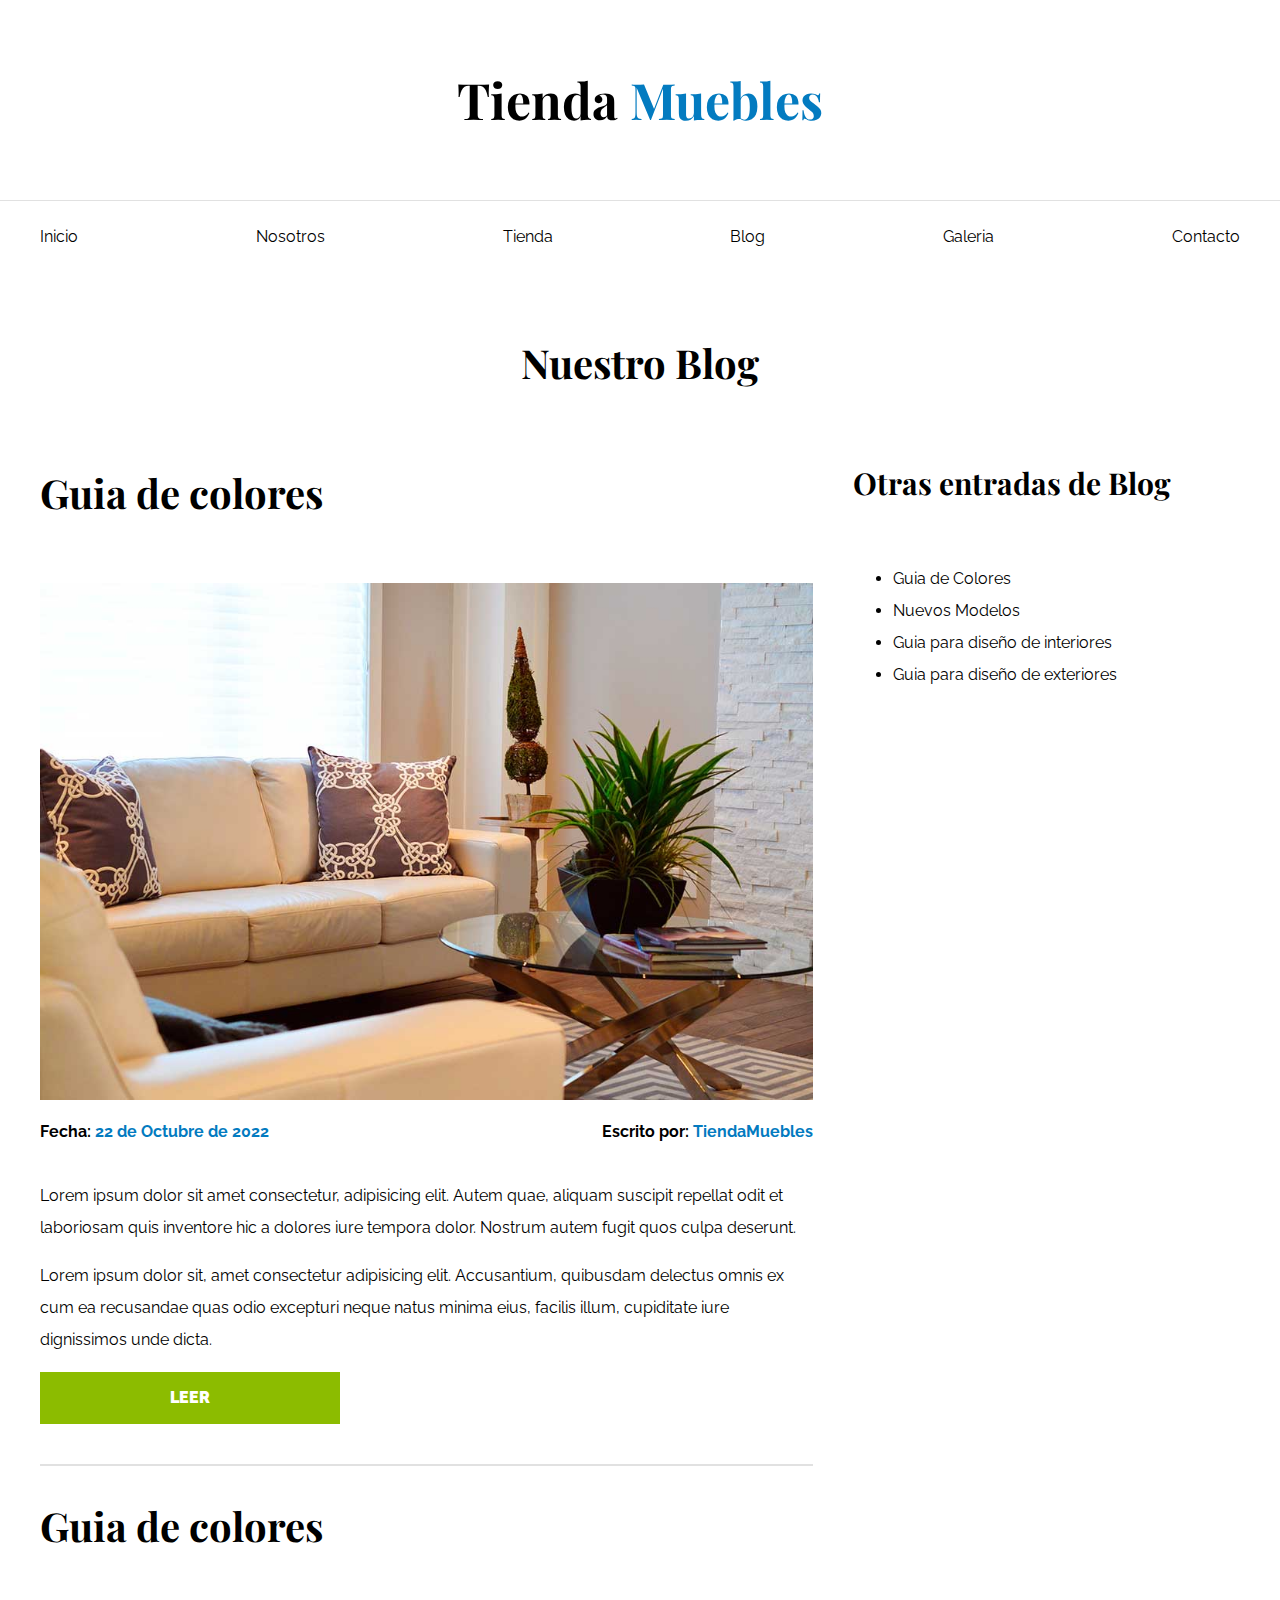
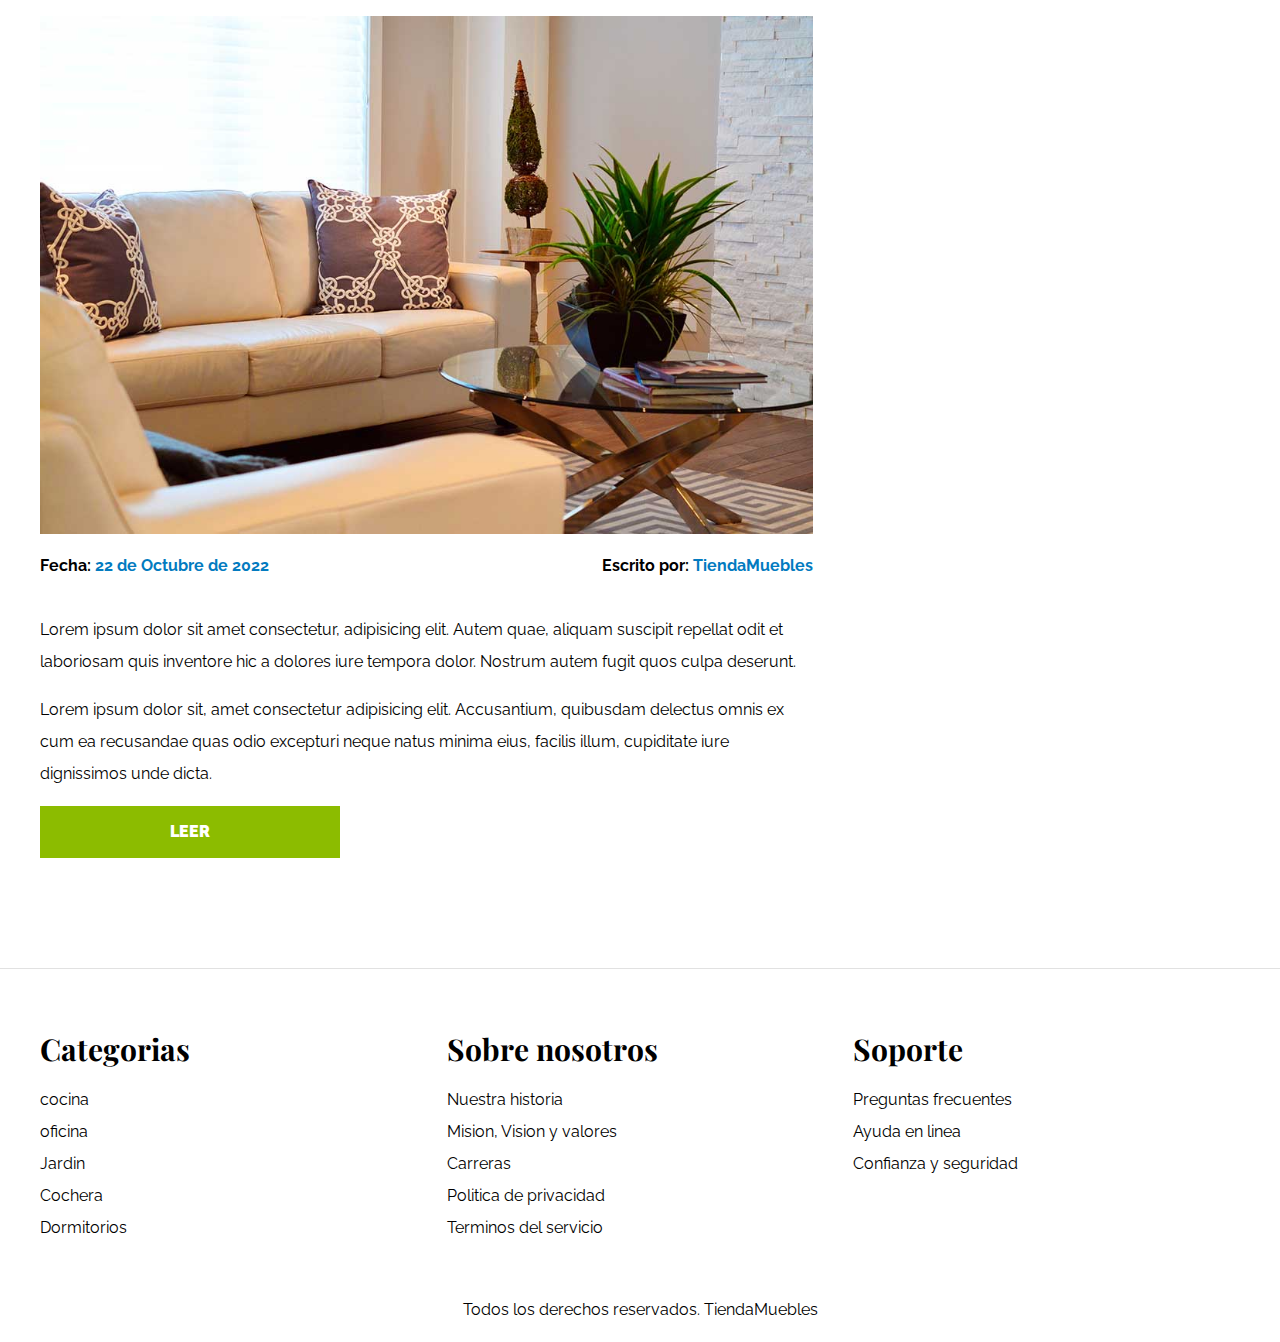
==== blog.html @ dae8cab8 "Se finaliza la pagina web" ====
<!DOCTYPE html>
<html lang="es">
<head>
    <meta charset="UTF-8">
    <meta name="viewport" content="width=device-width, initial-scale=1.0">
    <title>Ecommerce-Blog</title>
    <link rel="stylesheet" href="./css/normalize.css">
    <link rel="preconnect" href="https://fonts.googleapis.com">
    <link rel="preconnect" href="https://fonts.gstatic.com" crossorigin>
    <link href="https://fonts.googleapis.com/css2?family=Playfair+Display:ital,wght@0,400..900;1,400..900&family=Raleway:ital,wght@0,100..900;1,100..900&display=swap" rel="stylesheet">

    <link rel="stylesheet" href="./css/style.css">
</head>
<body>
    <header>
        <h1 class="nombre-sitio">Tienda <span> Muebles </span></h1>
    </header>
    
    <div class="contenedor-navegacion">
        <nav class="nav-principal contenedor">
            <a  href="./index.html">Inicio</a>
            <a  href="./nosotros.html">Nosotros</a>
            <a  href="./tienda.html">Tienda</a>
            <a  href="./blog.html">Blog</a>
            <a  href="./galeria.html">Galeria</a>
            <a  href="./contacto.html">Contacto</a>
        </nav>
    </div>

    <main class="contenido-principal contenedor">
        <h2 class="text-center"> Nuestro Blog</h2>

        <section class="contenedor-blog">
            <div class="blog">
                <article class="entrada">
                    
                    <h2>Guia de colores</h2>
                    
                    <div class="imagen">
                        <img src="img/nosotros.jpg" alt="imagen blog">
                    </div>

                    <div class="entrada-meta">
                        <p>Fecha: <span>22 de Octubre de 2022</span> </p>
                        <p>Escrito por: <span>TiendaMuebles</span> </p>
                    </div>

                    <div class="entrada-blog">
                        <p>
                            Lorem ipsum dolor sit amet consectetur, adipisicing elit. Autem quae, aliquam suscipit repellat odit et laboriosam quis inventore hic a dolores iure tempora dolor. Nostrum autem fugit quos culpa deserunt.
                        </p>
                        <p>
                            Lorem ipsum dolor sit, amet consectetur adipisicing elit. Accusantium, quibusdam delectus omnis ex cum ea recusandae quas odio excepturi neque natus minima eius, facilis illum, cupiditate iure dignissimos unde dicta.
                        </p>
                    </div>
                    
                    <a href="entrada.html" class="btn max-width-30">Leer</a>

                </article>

                <article class="entrada">
                    
                    <h2>Guia de colores</h2>
                    
                    <div class="imagen">
                        <img src="img/nosotros.jpg" alt="imagen blog">
                    </div>

                    <div class="entrada-meta">
                        <p>Fecha: <span>22 de Octubre de 2022</span> </p>
                        <p>Escrito por: <span>TiendaMuebles</span> </p>
                    </div>

                    <div class="entrada-blog">
                        <p>
                            Lorem ipsum dolor sit amet consectetur, adipisicing elit. Autem quae, aliquam suscipit repellat odit et laboriosam quis inventore hic a dolores iure tempora dolor. Nostrum autem fugit quos culpa deserunt.
                        </p>
                        <p>
                            Lorem ipsum dolor sit, amet consectetur adipisicing elit. Accusantium, quibusdam delectus omnis ex cum ea recusandae quas odio excepturi neque natus minima eius, facilis illum, cupiditate iure dignissimos unde dicta.
                        </p>
                    </div>
                    
                    <a href="entrada.html" class="btn max-width-30">Leer</a>
                
                </article>
            </div>

            <aside>
                <h3> Otras entradas de Blog</h3>
                <ul>
                    <li>
                        <a href="entrada.html"> Guia de Colores</a>
                    </li>
                    <li>
                        <a href="entrada.html"> Nuevos Modelos</a>
                    </li>
                    <li>
                        <a href="entrada.html"> Guia para diseño de interiores</a>
                    </li>
                    <li>
                        <a href="entrada.html"> Guia para diseño de exteriores</a>
                    </li>
                    

                </ul>
            </aside>
        </section>

    </main>

    <footer class="site-footer">
        <div class="grid-footer contenedor">

        <div>
                    <h3>Categorias</h3>
                    <nav class="footer-menu">
                        <a href="#">cocina</a>
                        <a href="#">oficina</a>
                        <a href="#">Jardin</a>
                        <a href="#">Cochera</a>
                        <a href="#">Dormitorios</a>
                    </nav>
                </div>

                <div>
                    <h3>Sobre nosotros</h3>
                    <nav class="footer-menu">
                        <a href="#">Nuestra historia</a>
                        <a href="#">Mision, Vision y valores</a>
                        <a href="#">Carreras</a>
                        <a href="#">Politica de privacidad</a>
                        <a href="#">Terminos del servicio</a>
                    </nav>
                </div>

                <div>
                    <h3>Soporte</h3>
                    <nav class="footer-menu"">
                        <a href="#">Preguntas frecuentes</a>
                        <a href="#">Ayuda en linea</a>
                        <a href="#">Confianza y seguridad</a>
                    </nav>
                </div>
            </div>
        <p class="copyright">Todos los derechos reservados. TiendaMuebles</p>
    </footer>
</body>
</html>
---- css/style.css ----
html{
    box-sizing: border-box;
    font-size: 62.5%; /* 1rem = 10px */
}

body{
    font-family: "Raleway", sans-serif;
    font-size: 1.6rem;
    line-height: 2 ;
}

*, *:before, *:after{
    box-sizing: inherit;
}


.nombre-sitio{
    margin-top: 5rem;
    text-align: center;
    
    
}


/**Globales**/


.btn{
     background-color: #8cbc00;
    display: block;
    color: #fff;
    text-transform: uppercase ;
    font-weight: 900;
    padding: 1rem;
    transition: background-color .3s ease-out;
    -webkit-transition: background-color .3s ease-out;
    -moz-transition: background-color .3s ease-out;
    -ms-transition: background-color .3s ease-out;
    -o-transition: background-color .3s ease-out;
    text-align: center;
    border: none;

}

.btn:hover{
    background-color: #769c02;
    cursor: pointer;

}

/*Utilidades*/

.text-center{
    text-align: center;
}

.max-width-30{
    max-width: 30rem;
}


/**Header y Navegacion**/


a{
    text-decoration: none;
    color: #000;
}

h1,
h2,
h3{
    font-family: "Playfair Display", serif;
    margin: 0 0 5rem 0;
}


h1{
    font-size: 5rem;
}

h2{
    font-size: 4rem;
}

h3{
    font-size: 3rem;
}


.contenedor{
    max-width: 120rem;
    margin-inline: auto;
}

img{
    max-width: 100%;
    display: block;
}

.nombre-sitio span{
    color: #037bc0;
}

.contenedor-navegacion{
    border-top: .1px solid #e1e1e1;
}

.nav-principal{
    padding: 2rem 0;
    display: flex;
    justify-content: space-between;
    
     
}

.enlace{
    text-transform: uppercase;
    font-weight: bold;
    text-decoration: none;
    color: #037bc0;
}

.hero{
    background-image: url(../img/principal.jpg);
    background-repeat: no-repeat;
    background-size: cover;
    height: 55rem;
    background-position: center center;
}

.categorias{
    padding-top: 5rem;

}

.categorias h2{
    text-align: center;
}

.categoria a{
    text-align: center;
    display: block;
    font-size: 2rem;
    padding: 2rem;
}

.categoria a:hover{
    background-color: #037bc0;
    color: #fff;
    border-bottom-right-radius: 1rem;
}

.listado-categorias{
    display:grid;
    grid-template-columns: repeat(3, 1fr);
    gap: 2rem;
    

}



/*bloque nosotros*/

.sobre-nosotros{
    background-image: linear-gradient(to right, transparent 50%, #037bc0 50%, #037bc0 100%), url(../img/nosotros.jpg);
    padding: 10rem  0;
    background-repeat: no-repeat;
    background-size: 100%, 120rem;
    background-position: left center;
    margin-top: 6rem;
    
}

.sobre-nosotros-grid{
    display: flex;
    justify-content: flex-end;

}

.texto-nosotros{
    flex-basis: 50%;
    padding-left: 10rem;
    color: #fff
}

/*listado productos*/

.contenido-principal{
    padding-top: 5rem;
}

.listado-productos{
    display: grid;
    grid-template-columns: repeat(6, 1fr);
    gap: 2rem;
}

.producto:nth-child(1){
    grid-column-start: 1;
    grid-column-end: 7;
    display: grid;
    grid-template-columns: 3fr 1fr;
}

.producto:nth-child(1) img{
    height: 50rem;
    width: 100%;
    object-fit: fill;
    
    
}

.producto:nth-child(2) img, .producto:nth-child(3) img {
     width: 100%;
     height: 30rem;
     object-fit: cover;
}

.producto:nth-child(2){
    grid-column-start: 1;
    grid-column-end: 4;
}

.producto:nth-child(3){
    grid-column-start: 4;
    grid-column-end: 7;
}

.producto:nth-child(4){
    grid-column-start: 1;
    grid-column-end: 3;
}

.producto:nth-child(5){
    grid-column-start: 3;
    grid-column-end: 5;
}

.producto:nth-child(6){
    grid-column-start: 5;
    grid-column-end: 7;
}

.producto:nth-child(2) img,
.producto:nth-child(3) img {
    height: 30rem;
    width: 100%;
    object-fit: cover;
}

.producto{
    background-color: #037bc0;
}

.texto-producto{
    text-align: center;
    color: #fff;
    padding: 5rem;

}

.texto-producto h3{
    margin: 0rem 0 0.5rem 0;
}

.texto-producto .precio{
    font-size: 2.8rem;
    font-weight: 900;
}

/*footer*/

.site-footer h3{
    margin-bottom: .5rem;

}

.site-footer {
    border-top: 1px solid #e1e1e1 ;
    margin-top: 5rem;
    padding-top: 5rem;
}

.grid-footer{
    display: grid;
    grid-template-columns: repeat(3, 1fr);
    gap: 2rem;
    
}

.footer-menu a{
display: block;

}

.copyright{
    margin-top: 5rem;
    text-align: center;
}

/*Nosotros*/

.contenido-nosotros{
    display: grid;
    grid-template-columns: 2fr 1fr;
    grid-template-columns: repeat(auto-fit, minmax(25rem, 1fr));
    column-gap: 4rem;
}

.informacion-nosotros{
    display: flex;
    flex-direction: column;
    justify-content: space-between;

}

/* Blog*/
.contenedor-blog{
    display: grid;
    grid-template-columns: 2fr 1fr;
    column-gap: 4rem;
}

.entrada{
    border-bottom: 2px solid #e1e1e1;
    padding-bottom: 4rem;
    margin-bottom: 2rem;
}

.entrada:last-of-type{
    border: none;
}

.entrada-meta{
    display: flex;
    justify-content: space-between;
}

.entrada-meta p{
    font-weight: bold;
}

.entrada-meta span{
    color: #037bc0;

}

.contenido-entrada-blog{
    width: 60rem;
    margin-inline: auto;
}

/*Galeria*/

.galeria{
    list-style: none;
    padding: 0;
    margin: 0;
    display: grid;
    grid-template-columns: repeat(3, 1fr);
    gap: 2rem;

}

.galeria img{
    height: 40rem;
    width: 40rem;
    object-fit: cover;
}

/*Contacto*/

.formulario{
    max-width: 60rem;
    margin-inline: auto;
}

.formulario fieldset{
    border: 1px solid black;
    margin-bottom: 2rem;
}

.formulario legend{
    background-color: #005485;
    width: 100%;
    text-align: center;
    color: #fff;
    text-transform: uppercase;
    font-weight: 900;
    padding: 1rem;
}

.campo{
    display: flex;
    margin-bottom: 2rem ;
}

.campo label{
    flex-basis: 10rem;
}

.campo input:not( [type="radio"]),
.campo textarea,
.campo select {
    flex: 1;
    border: 1px solid #e1e1e1;
    padding: 1rem;
}
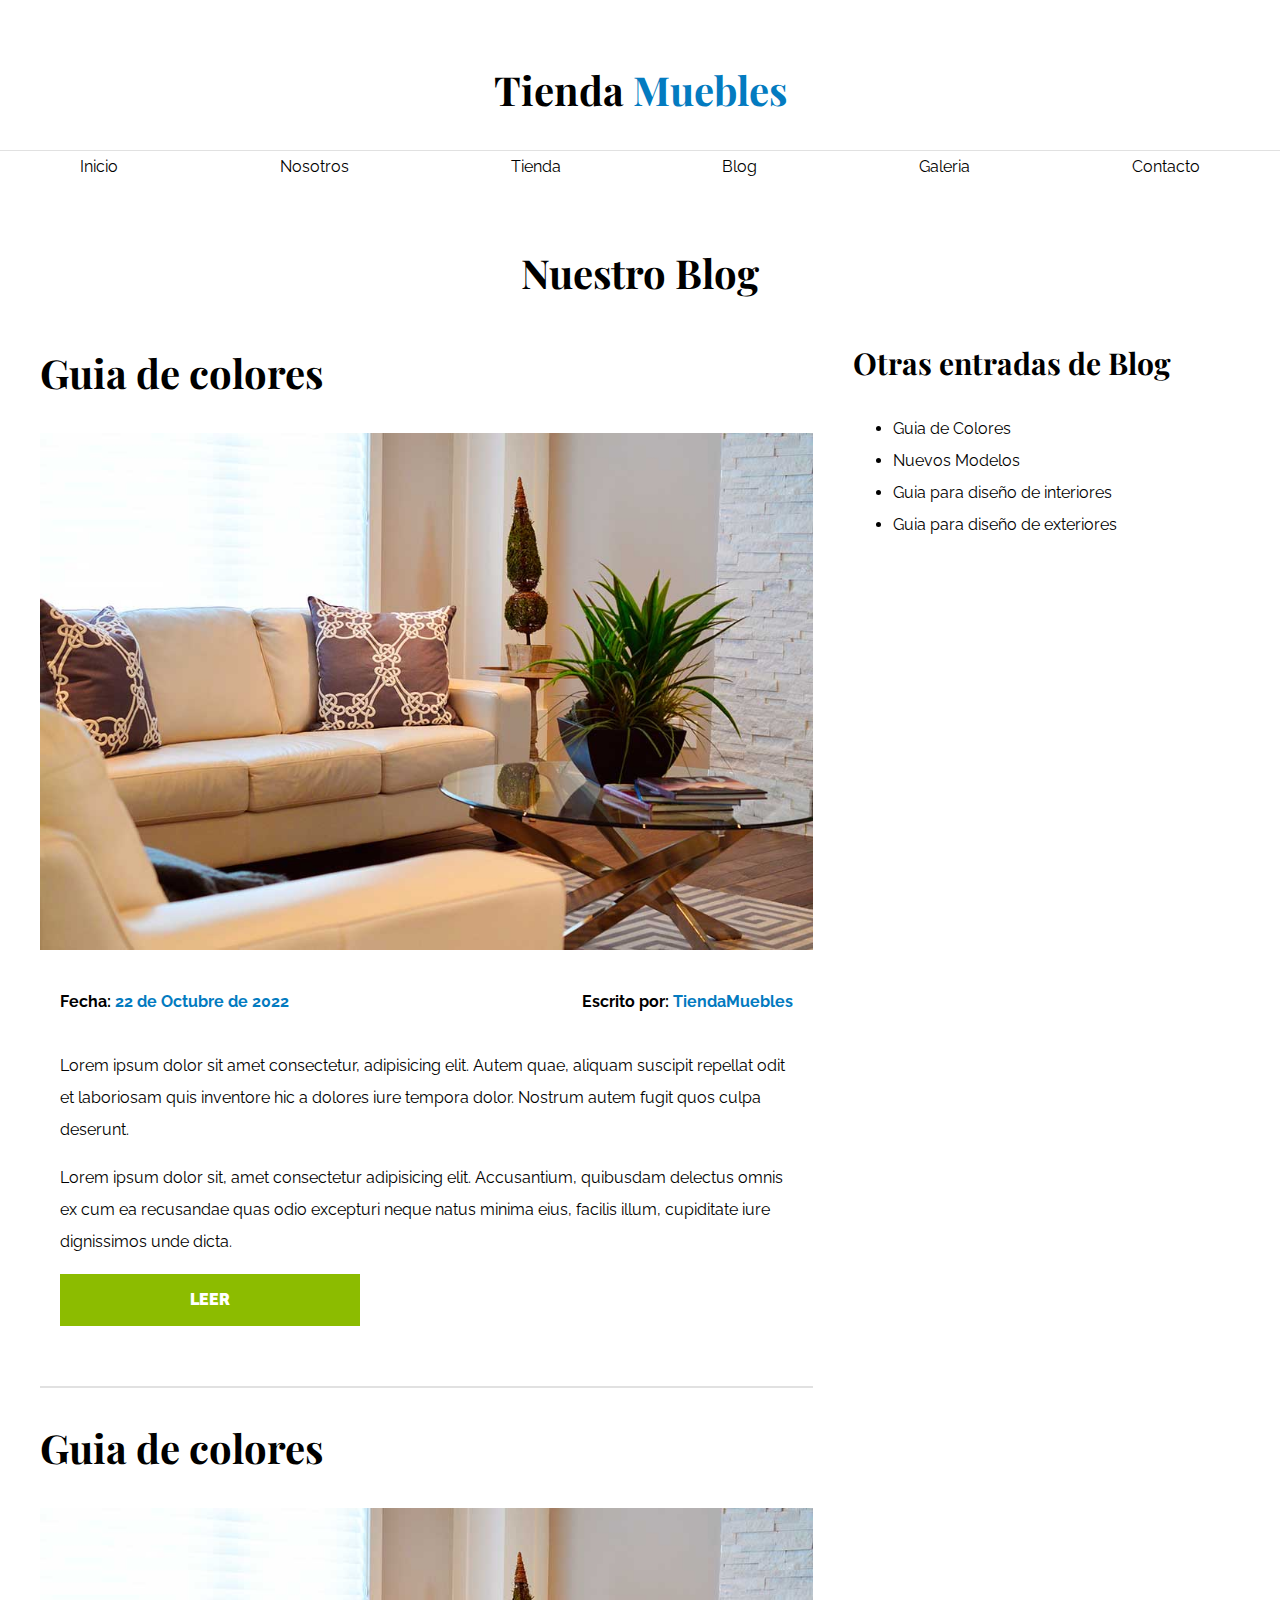
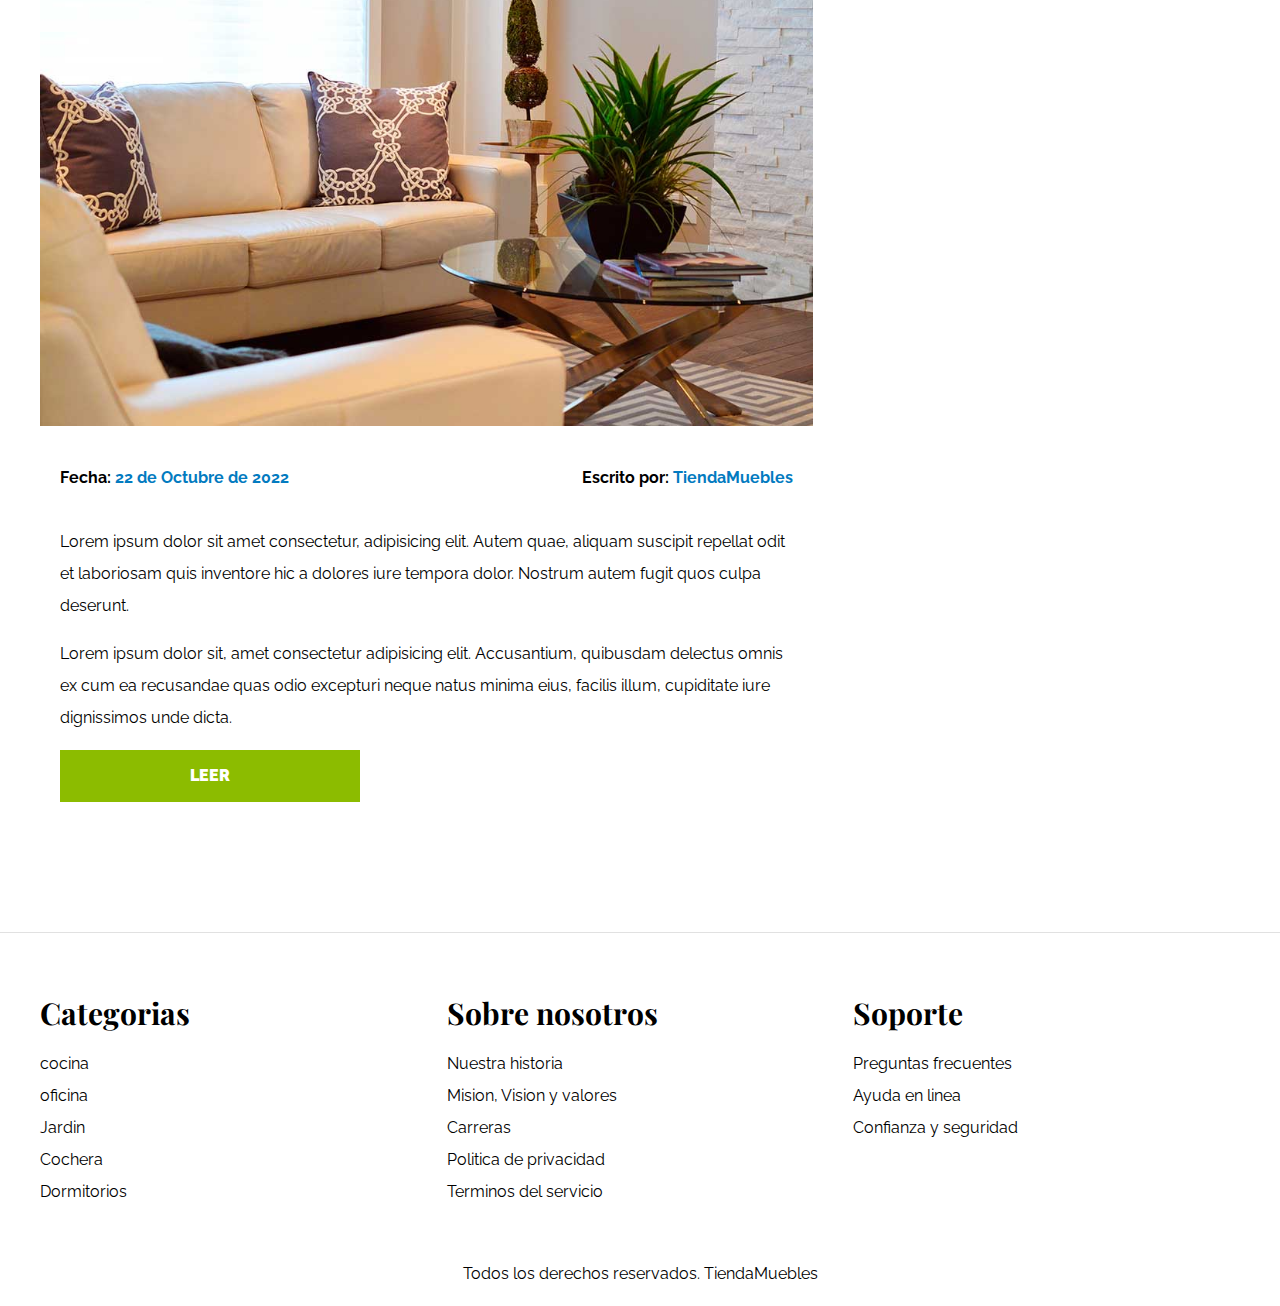
==== commit 445710b6: "se hizo la pagina responsive" ====
--- a/blog.html
+++ b/blog.html
@@ -39,7 +39,7 @@
                     <div class="imagen">
                         <img src="img/nosotros.jpg" alt="imagen blog">
                     </div>
-
+                    <div class="contenido-blog">
                     <div class="entrada-meta">
                         <p>Fecha: <span>22 de Octubre de 2022</span> </p>
                         <p>Escrito por: <span>TiendaMuebles</span> </p>
@@ -55,7 +55,7 @@
                     </div>
                     
                     <a href="entrada.html" class="btn max-width-30">Leer</a>
-
+                    </div>
                 </article>
 
                 <article class="entrada">
@@ -65,7 +65,7 @@
                     <div class="imagen">
                         <img src="img/nosotros.jpg" alt="imagen blog">
                     </div>
-
+                    <div class="contenido-blog">
                     <div class="entrada-meta">
                         <p>Fecha: <span>22 de Octubre de 2022</span> </p>
                         <p>Escrito por: <span>TiendaMuebles</span> </p>
@@ -81,7 +81,7 @@
                     </div>
                     
                     <a href="entrada.html" class="btn max-width-30">Leer</a>
-                
+                </div>
                 </article>
             </div>
 
@@ -104,6 +104,7 @@
 
                 </ul>
             </aside>
+
         </section>
 
     </main>
--- a/css/style.css
+++ b/css/style.css
@@ -39,7 +39,7 @@
     -o-transition: background-color .3s ease-out;
     text-align: center;
     border: none;
-
+    width: 100%;
 }
 
 .btn:hover{
@@ -48,14 +48,24 @@
 
 }
 
+@media (min-width: 768px ) {
+     .btn{
+        width: auto;
+     }
+    
+}
+
 /*Utilidades*/
 
 .text-center{
     text-align: center;
 }
 
-.max-width-30{
+@media (min-width: 768px ) { 
+    .max-width-30{
     max-width: 30rem;
+}
+
 }
 
 
@@ -71,20 +81,41 @@
 h2,
 h3{
     font-family: "Playfair Display", serif;
-    margin: 0 0 5rem 0;
+    margin: 0 0 2rem 0;
 }
 
 
 h1{
-    font-size: 5rem;
+    font-size: 3.8rem;
+}
+
+@media (min-width: 768px){
+    h1{
+    font-size: 4rem;
+
+    }
 }
 
 h2{
-    font-size: 4rem;
+    font-size: 3.2rem;
+}
+
+@media (min-width: 768px ) { 
+    h2{
+        font-size: 4rem;
+}
 }
 
 h3{
-    font-size: 3rem;
+    font-size: 2.4rem;
+}
+
+@media (min-width: 768px ) { 
+    h3{
+        font-size: 3rem;
+
+}
+
 }
 
 
@@ -109,9 +140,20 @@
 .nav-principal{
     padding: 2rem 0;
     display: flex;
-    justify-content: space-between;
-    
-     
+    flex-direction: column;
+    align-items: center;
+    
+}
+
+@media (min-width: 768px ) { 
+    .nav-principal{
+     padding: 2rem 0;
+     display: flex;
+     flex-direction: row;
+     justify-content: space-between;
+     padding: 0 4rem;
+
+    }
 }
 
 .enlace{
@@ -127,11 +169,32 @@
     background-size: cover;
     height: 55rem;
     background-position: center center;
+    height: 25rem ;
+}
+
+@media (min-width: 768px ) { 
+    .hero {
+        height: 55rem;
+    }
 }
 
 .categorias{
-    padding-top: 5rem;
-
+    padding: 5rem 0;
+
+}
+
+.categoria{
+    margin-bottom: 2rem;
+}
+
+@media (min-width: 768px ) { 
+    .categoria{
+    margin-bottom: 0;
+}
+}
+
+.categoria img{
+    width: 100%
 }
 
 .categorias h2{
@@ -151,38 +214,70 @@
     border-bottom-right-radius: 1rem;
 }
 
-.listado-categorias{
-    display:grid;
-    grid-template-columns: repeat(3, 1fr);
-    gap: 2rem;
-    
-
-}
+@media (min-width: 768px ) { 
+    .listado-categorias{
+        display:grid;
+        grid-template-columns: repeat(3, 1fr);
+        gap: 2rem;
+    }
+}   
+
+
 
 
 
 /*bloque nosotros*/
 
 .sobre-nosotros{
+    background-image: linear-gradient(to bottom, transparent 50%, #037bc0 50%, #037bc0 100%), url(../img/nosotros.jpg);
+    background-size: 100%, 70rem;
+    background-position: center, top left;
+    margin-top: 6rem;
+
+}
+
+
+
+
+@media (min-width: 768px ) { 
+    .sobre-nosotros{
     background-image: linear-gradient(to right, transparent 50%, #037bc0 50%, #037bc0 100%), url(../img/nosotros.jpg);
     padding: 10rem  0;
     background-repeat: no-repeat;
-    background-size: 100%, 120rem;
+    background-size: 100%, 160rem;
     background-position: left center;
     margin-top: 6rem;
     
 }
+    
+}
 
 .sobre-nosotros-grid{
-    display: flex;
-    justify-content: flex-end;
-
+    display: grid;
+    grid-template-rows: repeat(2, 1fr);
+
+}
+
+@media (min-width: 768px ) { 
+   .sobre-nosotros-grid{
+    grid-template-columns: repeat(2, 1fr);
+    grid-template-rows: unset;
+    column-gap: 10rem;
+   }
 }
 
 .texto-nosotros{
-    flex-basis: 50%;
-    padding-left: 10rem;
-    color: #fff
+    color: #fff;
+    grid-row: 2/ 3;
+    padding: 5rem;
+
+}
+
+@media (min-width: 768px ) { 
+    .texto-nosotros{
+    grid-column: 2/3;
+
+}
 }
 
 /*listado productos*/
@@ -191,7 +286,8 @@
     padding-top: 5rem;
 }
 
-.listado-productos{
+@media (min-width: 768px ) {     
+    .listado-productos{
     display: grid;
     grid-template-columns: repeat(6, 1fr);
     gap: 2rem;
@@ -213,9 +309,9 @@
 }
 
 .producto:nth-child(2) img, .producto:nth-child(3) img {
-     width: 100%;
-     height: 30rem;
-     object-fit: cover;
+    width: 100%;
+    height: 30rem;
+    object-fit: cover;
 }
 
 .producto:nth-child(2){
@@ -250,9 +346,23 @@
     object-fit: cover;
 }
 
+}
+
 .producto{
     background-color: #037bc0;
-}
+    margin-bottom: 2rem;
+}
+
+@media (min-width: 768px ) { 
+    .producto{
+        margin-bottom: 0;
+    }
+}
+
+.producto:last-of-type{
+    margin-bottom: 0;
+}
+
 
 .texto-producto{
     text-align: center;
@@ -274,7 +384,15 @@
 
 .site-footer h3{
     margin-bottom: .5rem;
-
+    text-align: center;
+
+}
+
+@media (min-width: 768px ) { 
+    .site-footer h3{
+    text-align: left;
+
+}
 }
 
 .site-footer {
@@ -283,21 +401,51 @@
     padding-top: 5rem;
 }
 
-.grid-footer{
+
+
+
+@media (min-width: 768px ) { 
+    .grid-footer{
     display: grid;
     grid-template-columns: repeat(3, 1fr);
     gap: 2rem;
-    
-}
+}
+}
+
+.grid-footer > div{
+    margin-bottom: 2rem;
+}
+
+@media (min-width: 768px){
+    .grid-footer > div{
+        margin-bottom: 0;
+    }
+}
+
+
 
 .footer-menu a{
 display: block;
-
+text-align: center;
+
+}
+
+@media (min-width: 768px ) { 
+    .footer-menu a{
+        text-align: left;
+    }
 }
 
 .copyright{
+
+    text-align: center;
+}
+
+@media (min-width: 768px ) { 
+    .copyright{
     margin-top: 5rem;
     text-align: center;
+}
 }
 
 /*Nosotros*/
@@ -313,30 +461,65 @@
     display: flex;
     flex-direction: column;
     justify-content: space-between;
-
+    padding: 5rem;
+}
+
+@media (min-width: 768px){
+    .informacion-nosotros{
+        padding: 0;
+    }
 }
 
 /* Blog*/
-.contenedor-blog{
+
+@media (min-width: 768px ) { 
+    .contenedor-blog{
     display: grid;
     grid-template-columns: 2fr 1fr;
     column-gap: 4rem;
 }
 
+}
+
+@media (min-width: 768px ) { 
+    .entrada-meta{
+    display: flex;
+    justify-content: space-between;
+}
+}
 .entrada{
     border-bottom: 2px solid #e1e1e1;
+    margin-bottom: 2rem;
     padding-bottom: 4rem;
-    margin-bottom: 2rem;
+}
+
+.entrada h2{
+    text-align: center;
+}
+
+
+@media (min-width: 768px ) { 
+    .entrada h2{
+        text-align: left;
+    }
+}
+
+@media (min-width: 768px ) { 
+    .entrada h2{
+    text-align: left;
+}
+
+}
+
+.contenido-blog{
+    padding: 2rem;
 }
 
 .entrada:last-of-type{
     border: none;
 }
 
-.entrada-meta{
-    display: flex;
-    justify-content: space-between;
-}
+
 
 .entrada-meta p{
     font-weight: bold;
@@ -351,6 +534,8 @@
     width: 60rem;
     margin-inline: auto;
 }
+
+
 
 /*Galeria*/
 
@@ -359,9 +544,15 @@
     padding: 0;
     margin: 0;
     display: grid;
-    grid-template-columns: repeat(3, 1fr);
+    grid-template-columns: 1fr;
     gap: 2rem;
 
+}
+
+@media (min-width: 768px ) { 
+    .galeria{
+        grid-template-columns: repeat(3, 1fr);
+    }
 }
 
 .galeria img{
